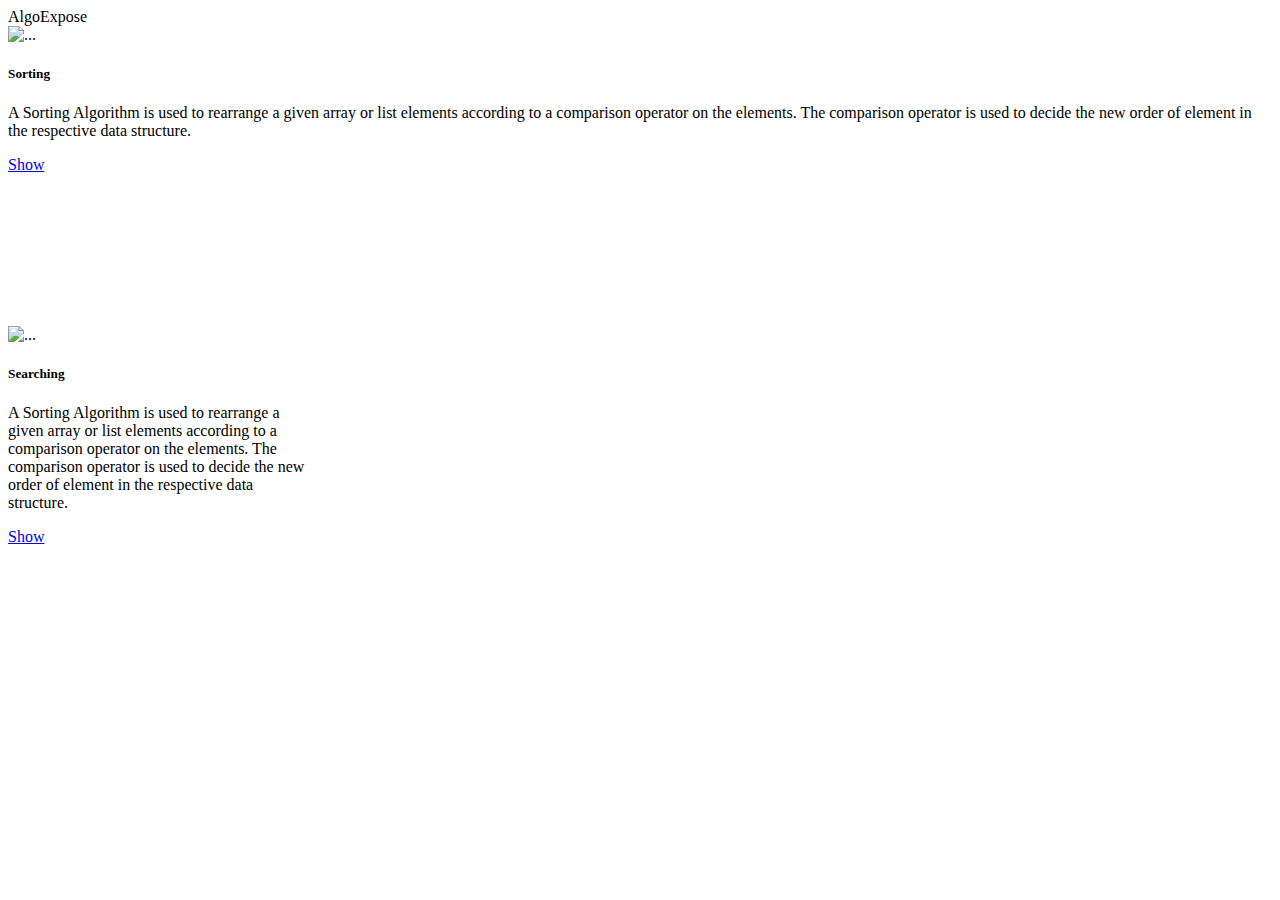
==== index.html @ be19d02b "demonstrated bubble sort" ====
<!DOCTYPE html>
<html lang="en">
<head>
    <meta charset="UTF-8">
    <meta http-equiv="X-UA-Compatible" content="IE=edge">
    <meta name="viewport" content="width=device-width, initial-scale=1.0">
    <link href="https://cdn.jsdelivr.net/npm/bootstrap@5.1.3/dist/css/bootstrap.min.css" rel="stylesheet" integrity="sha384-1BmE4kWBq78iYhFldvKuhfTAU6auU8tT94WrHftjDbrCEXSU1oBoqyl2QvZ6jIW3" crossorigin="anonymous">
    <link rel="stylesheet" href="/style.css">
    <title>AlgoExpose</title>
</head>
<body>
    <nav class="navbar bg-primary">
        <div class="container-fluid">
          <span class="navbar-brand mb-0 h1">AlgoExpose</span>
        </div>
    </nav>
    
       <div class='card-group'>
        <div class="card col-md-6" style=" height:300px;">
            <img src="./images/sorting.jpg" class="card-img-top" alt="..." style="width:300px; height:100px;">
            <div class="card-body">
              <h5 class="card-title">Sorting</h5>
              <p class="card-text">A Sorting Algorithm is used to rearrange a given array or list elements according to a comparison operator on the elements. The comparison operator is used to decide the new order of element in the respective data structure.</p>
              <a href="/sorting.html" class="btn btn-primary">Show</a>
            </div>
          </div>
          <div class="card col-md-6" style="width:300px;  height:300px;">
            <img src="./images/sorting.jpg" class="card-img-top" alt="..." style="width:300px; height:100px;">
            <div class="card-body">
              <h5 class="card-title">Searching</h5>
              <p class="card-text">A Sorting Algorithm is used to rearrange a given array or list elements according to a comparison operator on the elements. The comparison operator is used to decide the new order of element in the respective data structure.</p>
              <a href="#" class="btn btn-primary">Show</a>
            </div>
          </div>
       </div>
       



    <script src="https://cdn.jsdelivr.net/npm/@popperjs/core@2.10.2/dist/umd/popper.min.js" integrity="sha384-7+zCNj/IqJ95wo16oMtfsKbZ9ccEh31eOz1HGyDuCQ6wgnyJNSYdrPa03rtR1zdB" crossorigin="anonymous"></script>
    <script src="https://cdn.jsdelivr.net/npm/bootstrap@5.1.3/dist/js/bootstrap.min.js" integrity="sha384-QJHtvGhmr9XOIpI6YVutG+2QOK9T+ZnN4kzFN1RtK3zEFEIsxhlmWl5/YESvpZ13" crossorigin="anonymous"></script>   
</body>
<footer>

</footer>
</html>
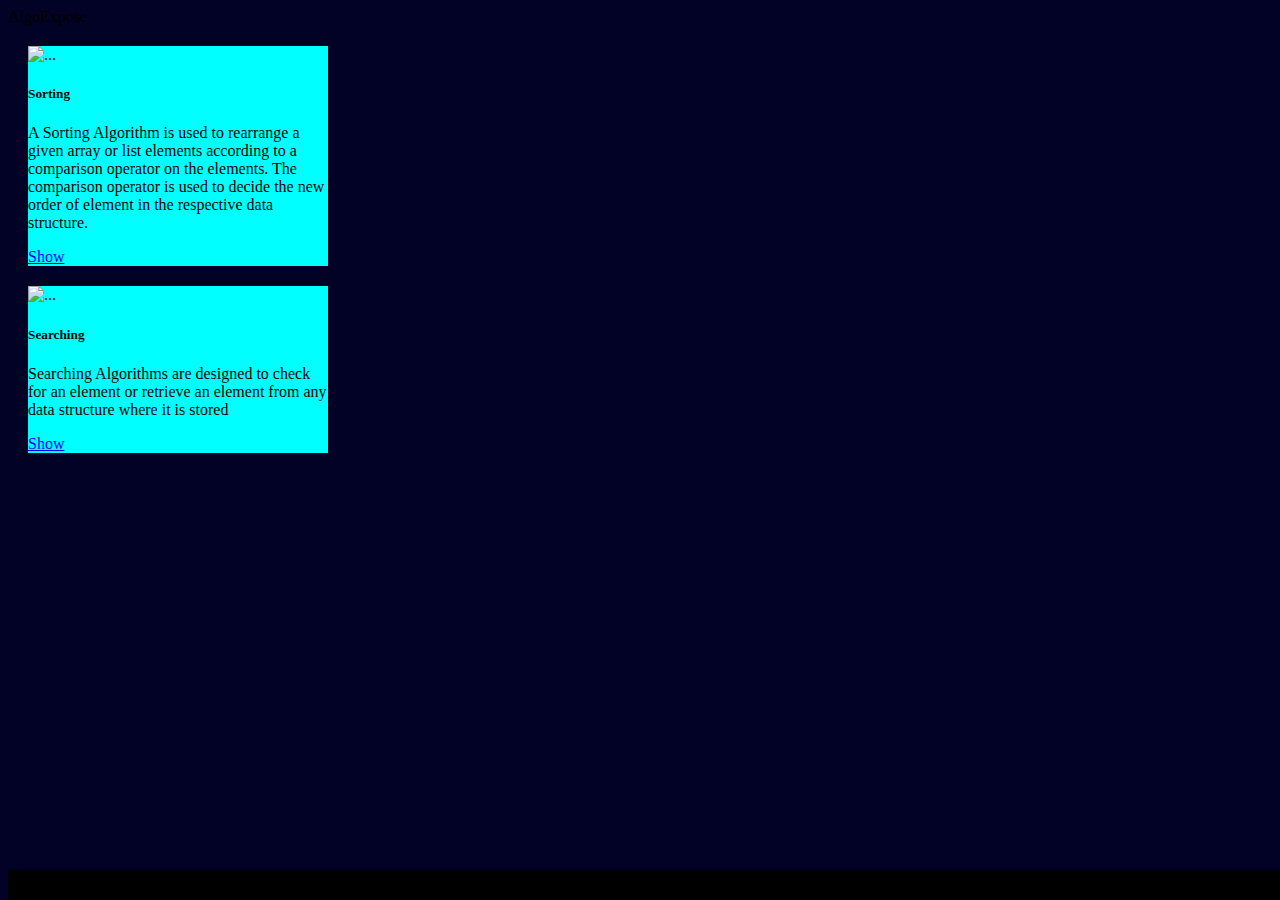
==== commit febed272: "demonstrated linear serach" ====
--- a/index.html
+++ b/index.html
@@ -5,7 +5,7 @@
     <meta http-equiv="X-UA-Compatible" content="IE=edge">
     <meta name="viewport" content="width=device-width, initial-scale=1.0">
     <link href="https://cdn.jsdelivr.net/npm/bootstrap@5.1.3/dist/css/bootstrap.min.css" rel="stylesheet" integrity="sha384-1BmE4kWBq78iYhFldvKuhfTAU6auU8tT94WrHftjDbrCEXSU1oBoqyl2QvZ6jIW3" crossorigin="anonymous">
-    <link rel="stylesheet" href="/style.css">
+    <link rel="stylesheet" href="css/style.css">
     <title>AlgoExpose</title>
 </head>
 <body>
@@ -16,20 +16,20 @@
     </nav>
     
        <div class='card-group'>
-        <div class="card col-md-6" style=" height:300px;">
-            <img src="./images/sorting.jpg" class="card-img-top" alt="..." style="width:300px; height:100px;">
+        <div class="card col-md-2"  >
+            <img src="./images/sorting.jpg" class="card-img-top" alt="..." style="width:200px" >
             <div class="card-body">
               <h5 class="card-title">Sorting</h5>
               <p class="card-text">A Sorting Algorithm is used to rearrange a given array or list elements according to a comparison operator on the elements. The comparison operator is used to decide the new order of element in the respective data structure.</p>
               <a href="/sorting.html" class="btn btn-primary">Show</a>
             </div>
           </div>
-          <div class="card col-md-6" style="width:300px;  height:300px;">
-            <img src="./images/sorting.jpg" class="card-img-top" alt="..." style="width:300px; height:100px;">
+          <div class="card col-md-2" >
+            <img src="./images/sorting.jpg" class="card-img-top" alt="..." style="width:200px"  >
             <div class="card-body">
               <h5 class="card-title">Searching</h5>
-              <p class="card-text">A Sorting Algorithm is used to rearrange a given array or list elements according to a comparison operator on the elements. The comparison operator is used to decide the new order of element in the respective data structure.</p>
-              <a href="#" class="btn btn-primary">Show</a>
+              <p class="card-text">Searching Algorithms are designed to check for an element or retrieve an element from any data structure where it is stored</p>
+              <a href="/searching.html" class="btn btn-primary">Show</a>
             </div>
           </div>
        </div>
@@ -43,4 +43,11 @@
 <footer>
 
 </footer>
-</html>+</html>
+
+
+
+
+
+
+
--- a/css/style.css
+++ b/css/style.css
@@ -0,0 +1,18 @@
+body{
+    background-color:#020126;
+    box-sizing: border-box;
+
+}
+
+.card,.cardbody{
+    width:300px;
+    background-color: cyan;
+    margin: 20px;
+}
+footer{
+    background-color: black;
+    height:30px;
+    width:100%;
+    position: fixed;
+   bottom:0 ;
+}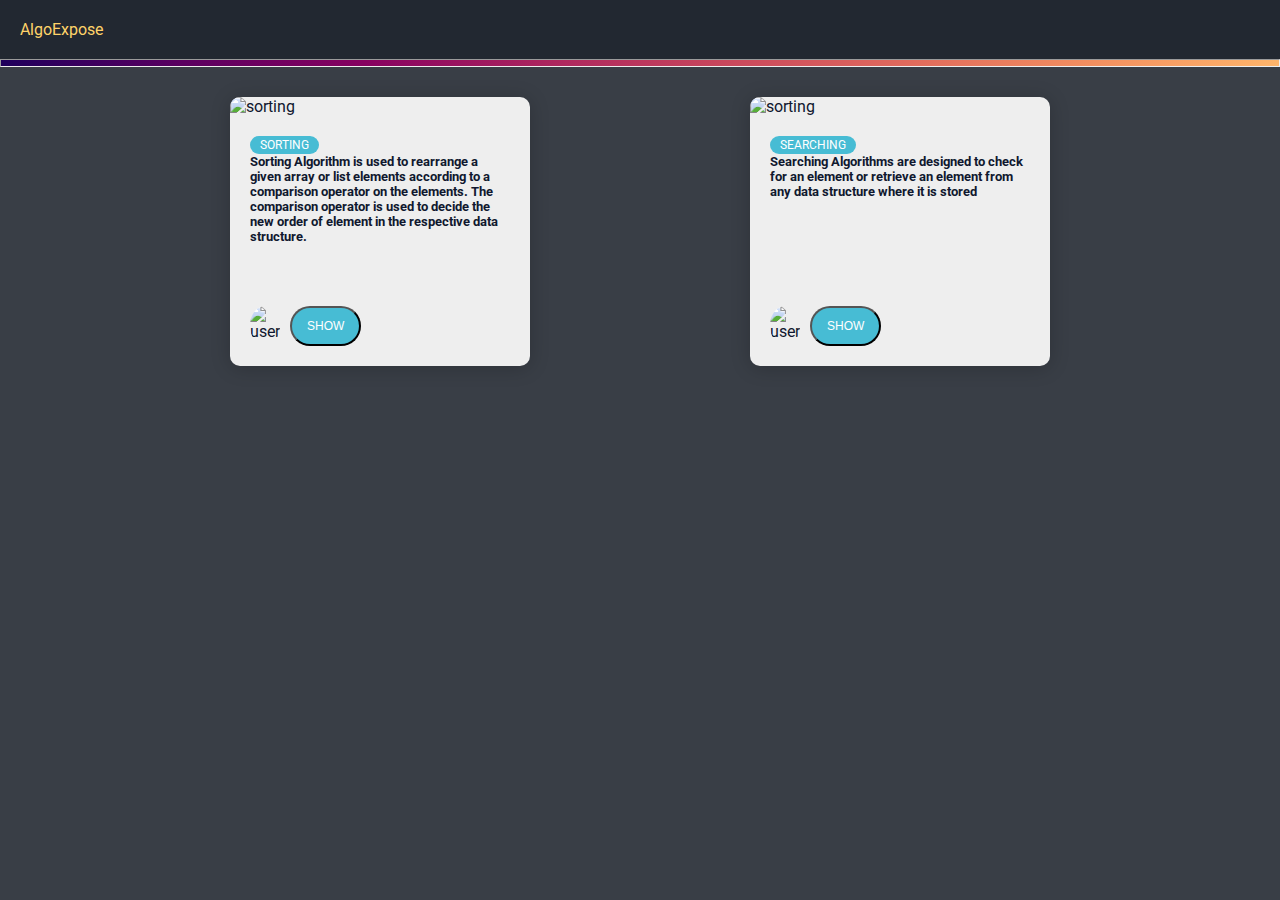
==== commit 9b51965c: "made minor changes in the ui" ====
--- a/index.html
+++ b/index.html
@@ -4,41 +4,65 @@
     <meta charset="UTF-8">
     <meta http-equiv="X-UA-Compatible" content="IE=edge">
     <meta name="viewport" content="width=device-width, initial-scale=1.0">
-    <link href="https://cdn.jsdelivr.net/npm/bootstrap@5.1.3/dist/css/bootstrap.min.css" rel="stylesheet" integrity="sha384-1BmE4kWBq78iYhFldvKuhfTAU6auU8tT94WrHftjDbrCEXSU1oBoqyl2QvZ6jIW3" crossorigin="anonymous">
+    
     <link rel="stylesheet" href="css/style.css">
     <title>AlgoExpose</title>
 </head>
-<body>
-    <nav class="navbar bg-primary">
-        <div class="container-fluid">
-          <span class="navbar-brand mb-0 h1">AlgoExpose</span>
-        </div>
-    </nav>
-    
-       <div class='card-group'>
-        <div class="card col-md-2"  >
-            <img src="./images/sorting.jpg" class="card-img-top" alt="..." style="width:200px" >
-            <div class="card-body">
-              <h5 class="card-title">Sorting</h5>
-              <p class="card-text">A Sorting Algorithm is used to rearrange a given array or list elements according to a comparison operator on the elements. The comparison operator is used to decide the new order of element in the respective data structure.</p>
-              <a href="/sorting.html" class="btn btn-primary">Show</a>
+   
+    <body>
+      <div class="header">
+        <span>AlgoExpose</span>
+        
+      </div>
+      <hr class="gradient_underline" />
+      
+    <div class="container">
+      <div class="card">
+          <div class="card-header">
+            <img src="./images/sorting.jpg" alt="sorting" />
+          </div>
+          <div class="card-body">
+            <span class="tag tag-teal">Sorting</span>
+            <h5>
+              Sorting Algorithm is used to rearrange a given array or list elements according to a comparison operator on the elements. The comparison operator is used to decide the new order of element in the respective data structure.
+            </h5>
+            
+            <div class="card_footer">
+              <img src="./images/sorting.jpg" alt="user" />
+              
+                <button class="tag tag-teal">
+                    <a href="/sorting.html">Show</a>
+                </button>
+             
             </div>
           </div>
-          <div class="card col-md-2" >
-            <img src="./images/sorting.jpg" class="card-img-top" alt="..." style="width:200px"  >
-            <div class="card-body">
-              <h5 class="card-title">Searching</h5>
-              <p class="card-text">Searching Algorithms are designed to check for an element or retrieve an element from any data structure where it is stored</p>
-              <a href="/searching.html" class="btn btn-primary">Show</a>
-            </div>
+      </div>
+          <div class="card">
+              <div class="card-header">
+                <img src="./images/sorting.jpg" alt="sorting" />
+              </div>
+              <div class="card-body">
+                <span class="tag tag-teal">Searching</span>
+                <h5>
+                 Searching Algorithms are designed to check for an element or retrieve an element from any data structure where it is stored
+                </h5>
+                <div class="card_footer">
+                  <img src="./images/sorting.jpg" alt="user" />
+                 
+                    <button class="tag tag-teal">
+                        <a href="/Searching.html">Show</a>
+                    </button>
+                 
+                </div>
+              </div>
           </div>
-       </div>
+              
+  </div>
        
 
 
 
-    <script src="https://cdn.jsdelivr.net/npm/@popperjs/core@2.10.2/dist/umd/popper.min.js" integrity="sha384-7+zCNj/IqJ95wo16oMtfsKbZ9ccEh31eOz1HGyDuCQ6wgnyJNSYdrPa03rtR1zdB" crossorigin="anonymous"></script>
-    <script src="https://cdn.jsdelivr.net/npm/bootstrap@5.1.3/dist/js/bootstrap.min.js" integrity="sha384-QJHtvGhmr9XOIpI6YVutG+2QOK9T+ZnN4kzFN1RtK3zEFEIsxhlmWl5/YESvpZ13" crossorigin="anonymous"></script>   
+      
 </body>
 <footer>
 
--- a/css/style.css
+++ b/css/style.css
@@ -1,18 +1,93 @@
+@import url("https://fonts.googleapis.com/css2?family=Roboto&display=swap");
+
+*{
+    box-sizing: border-box;
+    margin:0;
+    padding:0;
+}
 body{
-    background-color:#020126;
-    box-sizing: border-box;
+   
+    background-color:#393E46;
 
+
+ 
+  font-family: "Roboto", sans-serif;
+  color: #10182f;
+  
+}
+.header{
+    
+  padding:20px;
+
+  background-color: #222831;
+ color:#FFD369;
+    width:100%;
+}
+.gradient_underline{
+    background: linear-gradient(90deg, #1f005c, #5b0060, #870160, #ac255e, #ca485c, #e16b5c, #f39060, #ffb56b);
+    height:8px;
+   
 }
 
-.card,.cardbody{
-    width:300px;
-    background-color: cyan;
-    margin: 20px;
+
+.container {
+  display: flex;
+  width:100%;
+  justify-content: space-evenly;
+  flex-wrap: wrap;
+ padding:20px;
+  
+  
 }
-footer{
-    background-color: black;
-    height:30px;
-    width:100%;
-    position: fixed;
-   bottom:0 ;
-}+.card {
+  margin: 10px;
+  background-color:#EEEEEE;
+  border-radius: 10px;
+  box-shadow: 0 2px 20px rgba(0, 0, 0, 0.2);
+  overflow: hidden;
+  width:300px;
+}
+.card-header img {
+  width: 100%;
+  height: 150px;
+  object-fit: cover;
+}
+.card-body {
+  display: flex;
+  flex-direction: column;
+  justify-content: center;
+  align-items: flex-start;
+  padding: 20px;
+  min-height: 250px;
+}
+
+.tag {
+  background: #cccccc;
+  border-radius: 50px;
+  font-size: 12px;
+  margin: 0;
+  color: #fff;
+  padding: 2px 10px;
+  text-transform: uppercase;
+  cursor: pointer;
+  background-color: #47bcd4;
+}
+.tag a{
+    text-decoration: none;
+    color:white;
+}
+.card_footer {
+  display: flex;
+  margin-top: auto;
+}
+
+.card_footer img {
+  border-radius: 50%;
+  width: 40px;
+  height: 40px;
+  margin-right: 10px;
+}
+.card_footer button{
+    width:80%;
+
+} 